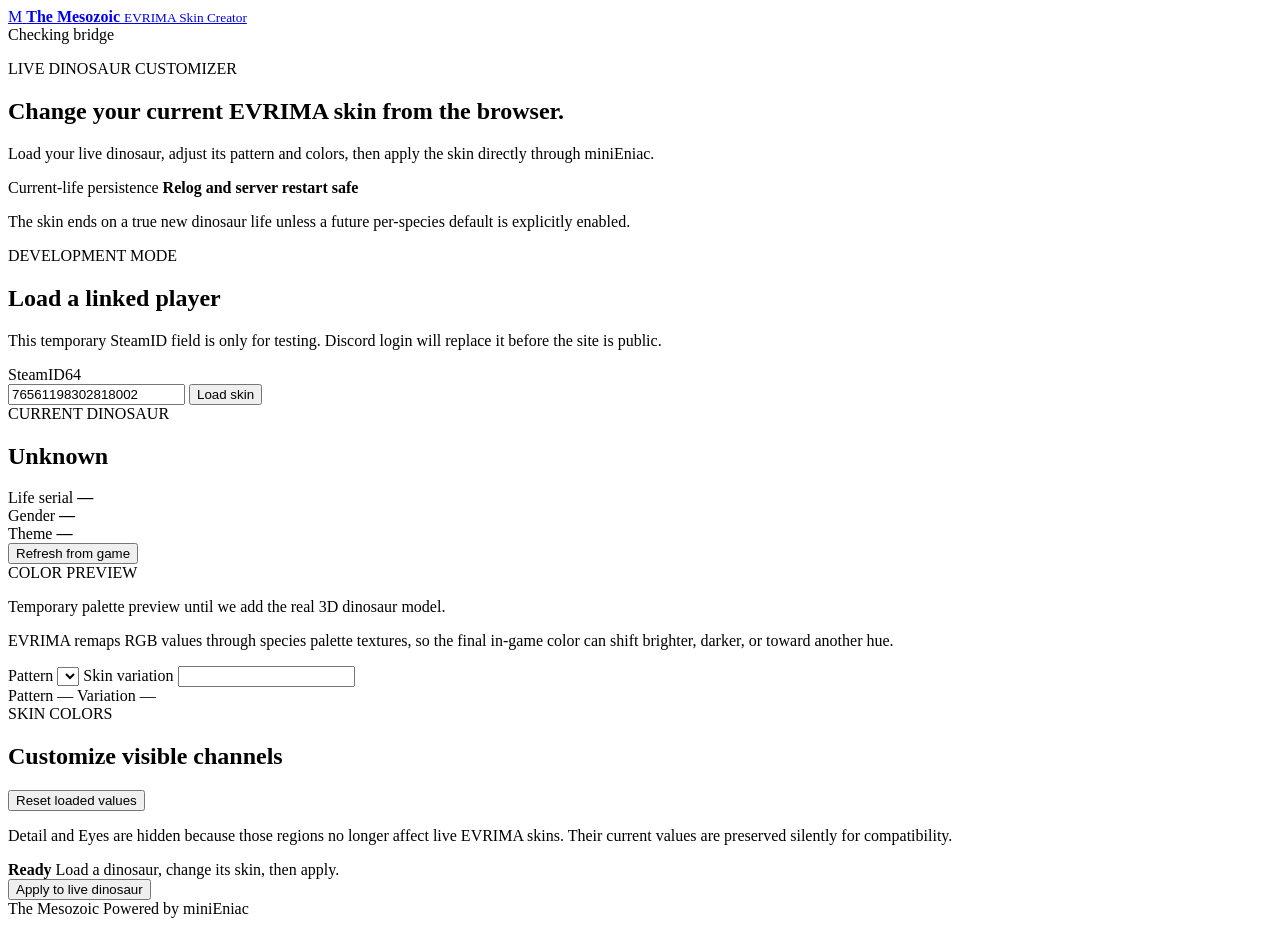
==== miniEniac-RCON/wwwroot/index.html @ 44aebd6f "first website test" ====
<!doctype html>
<html lang="en">
<head>
  <meta charset="utf-8">
  <meta name="viewport" content="width=device-width, initial-scale=1">
  <meta name="theme-color" content="#111713">
  <title>The Mesozoic Skin Creator</title>
  <link rel="stylesheet" href="/styles.css">
  <script src="/app.js" defer></script>
</head>
<body>
  <div class="page-shell">
    <header class="site-header">
      <a class="brand" href="/" aria-label="The Mesozoic Skin Creator home">
        <span class="brand-mark" aria-hidden="true">M</span>
        <span>
          <strong>The Mesozoic</strong>
          <small>EVRIMA Skin Creator</small>
        </span>
      </a>
      <div id="bridgeBadge" class="status-badge status-badge--checking">
        <span class="status-dot"></span>
        <span>Checking bridge</span>
      </div>
    </header>

    <main>
      <section class="hero">
        <div class="hero-copy">
          <p class="eyebrow">LIVE DINOSAUR CUSTOMIZER</p>
          <h1>Change your current EVRIMA skin from the browser.</h1>
          <p class="hero-text">
            Load your live dinosaur, adjust its pattern and colors, then apply the skin directly through miniEniac.
          </p>
        </div>
        <div class="hero-note">
          <span class="note-label">Current-life persistence</span>
          <strong>Relog and server restart safe</strong>
          <p>The skin ends on a true new dinosaur life unless a future per-species default is explicitly enabled.</p>
        </div>
      </section>

      <section class="dev-gate card" aria-labelledby="devGateTitle">
        <div>
          <span class="section-kicker">DEVELOPMENT MODE</span>
          <h2 id="devGateTitle">Load a linked player</h2>
          <p>This temporary SteamID field is only for testing. Discord login will replace it before the site is public.</p>
        </div>
        <form id="loadForm" class="load-form">
          <label for="steamIdInput">SteamID64</label>
          <div class="input-row">
            <input
              id="steamIdInput"
              name="steamId"
              type="text"
              inputmode="numeric"
              pattern="[0-9]{15,20}"
              maxlength="20"
              autocomplete="off"
              value="76561198302818002"
              required>
            <button id="loadButton" class="button button--primary" type="submit">Load skin</button>
          </div>
        </form>
      </section>

      <section id="workspace" class="workspace is-hidden" aria-live="polite">
        <div class="dino-overview card">
          <div>
            <span class="section-kicker">CURRENT DINOSAUR</span>
            <h2 id="speciesName">Unknown</h2>
            <div class="metadata-grid">
              <div>
                <span>Life serial</span>
                <strong id="lifeSerial">—</strong>
              </div>
              <div>
                <span>Gender</span>
                <strong id="genderValue">—</strong>
              </div>
              <div>
                <span>Theme</span>
                <strong id="themeIndexValue">—</strong>
              </div>
            </div>
          </div>
          <button id="refreshButton" class="button button--ghost" type="button">Refresh from game</button>
        </div>

        <div class="editor-layout">
          <aside class="preview-card card">
            <div class="preview-heading">
              <span class="section-kicker">COLOR PREVIEW</span>
              <p>Temporary palette preview until we add the real 3D dinosaur model.</p>
            </div>

            <div class="palette-preview" id="palettePreview" aria-label="Current skin color palette preview">
              <div data-preview="body"></div>
              <div data-preview="markings"></div>
              <div data-preview="flank"></div>
              <div data-preview="underbelly"></div>
              <div data-preview="maleDisplay"></div>
              <div data-preview="teeth"></div>
              <div data-preview="mouth"></div>
              <div data-preview="claws"></div>
            </div>

            <p class="preview-disclaimer">EVRIMA remaps RGB values through species palette textures, so the final in-game color can shift brighter, darker, or toward another hue.</p>

            <div class="pattern-controls">
              <label for="patternIndex">Pattern</label>
              <select id="patternIndex"></select>

              <label for="skinVariation">Skin variation</label>
              <input id="skinVariation" type="number" step="1" min="0">
            </div>

            <div class="preview-facts">
              <span id="patternFact">Pattern —</span>
              <span id="variationFact">Variation —</span>
            </div>
          </aside>

          <section class="color-editor card" aria-labelledby="colorEditorTitle">
            <div class="editor-heading">
              <div>
                <span class="section-kicker">SKIN COLORS</span>
                <h2 id="colorEditorTitle">Customize visible channels</h2>
              </div>
              <button id="resetButton" class="button button--ghost" type="button">Reset loaded values</button>
            </div>
            <p class="editor-note">Detail and Eyes are hidden because those regions no longer affect live EVRIMA skins. Their current values are preserved silently for compatibility.</p>

            <div id="colorGrid" class="color-grid"></div>

            <div class="apply-bar">
              <div id="requestStatus" class="request-status" role="status">
                <strong>Ready</strong>
                <span>Load a dinosaur, change its skin, then apply.</span>
              </div>
              <button id="applyButton" class="button button--apply" type="button">Apply to live dinosaur</button>
            </div>
          </section>
        </div>
      </section>
    </main>

    <footer>
      <span>The Mesozoic</span>
      <span>Powered by miniEniac</span>
    </footer>
  </div>

  <div id="toast" class="toast" role="status" aria-live="polite"></div>
</body>
</html>
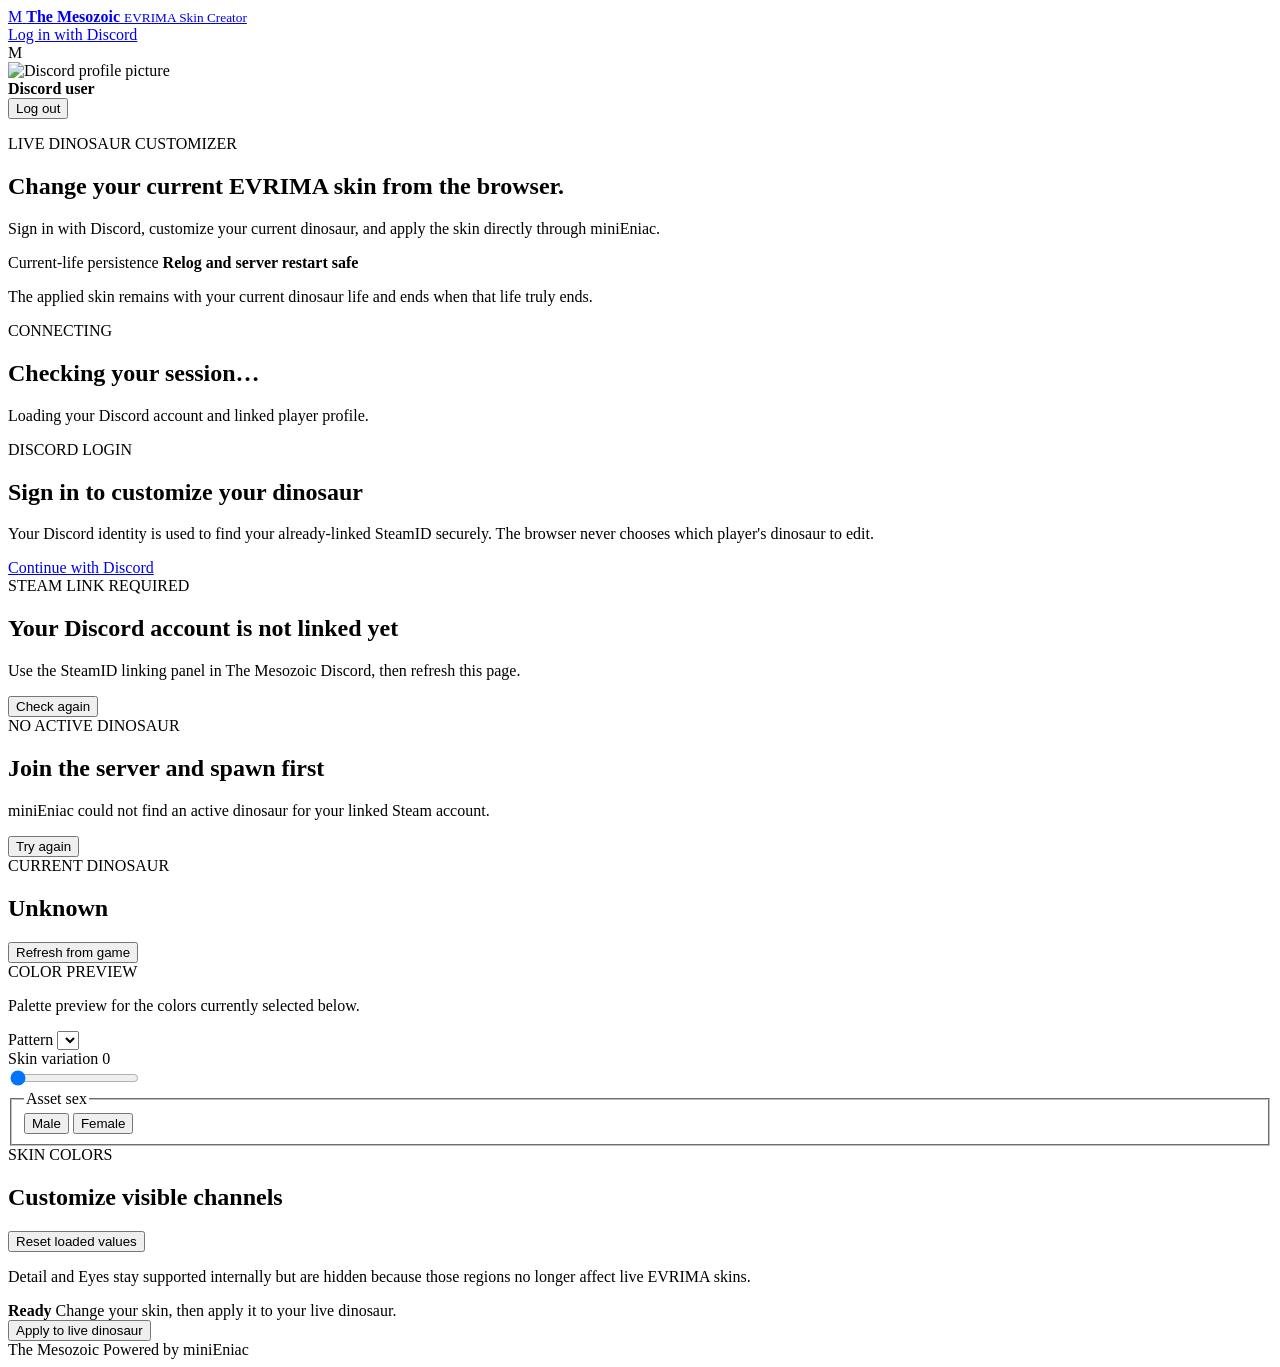
==== commit 62ede41f: "website v2" ====
--- a/miniEniac-RCON/wwwroot/index.html
+++ b/miniEniac-RCON/wwwroot/index.html
@@ -18,9 +18,19 @@
           <small>EVRIMA Skin Creator</small>
         </span>
       </a>
-      <div id="bridgeBadge" class="status-badge status-badge--checking">
-        <span class="status-dot"></span>
-        <span>Checking bridge</span>
+
+      <div id="profileArea" class="profile-area">
+        <a id="headerLoginButton" class="button button--discord is-hidden" href="/Auth/discord/login">Log in with Discord</a>
+
+        <div id="profileCard" class="profile-card is-hidden">
+          <div id="profileAvatarFallback" class="profile-avatar profile-avatar--fallback" aria-hidden="true">M</div>
+          <img id="profileAvatar" class="profile-avatar is-hidden" src="" alt="Discord profile picture">
+          <div class="profile-copy">
+            <strong id="profileDisplayName">Discord user</strong>
+            <small id="profileUsername"></small>
+          </div>
+          <button id="logoutButton" class="profile-logout" type="button" title="Log out">Log out</button>
+        </div>
       </div>
     </header>
 
@@ -30,38 +40,41 @@
           <p class="eyebrow">LIVE DINOSAUR CUSTOMIZER</p>
           <h1>Change your current EVRIMA skin from the browser.</h1>
           <p class="hero-text">
-            Load your live dinosaur, adjust its pattern and colors, then apply the skin directly through miniEniac.
+            Sign in with Discord, customize your current dinosaur, and apply the skin directly through miniEniac.
           </p>
         </div>
         <div class="hero-note">
           <span class="note-label">Current-life persistence</span>
           <strong>Relog and server restart safe</strong>
-          <p>The skin ends on a true new dinosaur life unless a future per-species default is explicitly enabled.</p>
+          <p>The applied skin remains with your current dinosaur life and ends when that life truly ends.</p>
         </div>
       </section>
 
-      <section class="dev-gate card" aria-labelledby="devGateTitle">
-        <div>
-          <span class="section-kicker">DEVELOPMENT MODE</span>
-          <h2 id="devGateTitle">Load a linked player</h2>
-          <p>This temporary SteamID field is only for testing. Discord login will replace it before the site is public.</p>
-        </div>
-        <form id="loadForm" class="load-form">
-          <label for="steamIdInput">SteamID64</label>
-          <div class="input-row">
-            <input
-              id="steamIdInput"
-              name="steamId"
-              type="text"
-              inputmode="numeric"
-              pattern="[0-9]{15,20}"
-              maxlength="20"
-              autocomplete="off"
-              value="76561198302818002"
-              required>
-            <button id="loadButton" class="button button--primary" type="submit">Load skin</button>
-          </div>
-        </form>
+      <section id="loadingGate" class="gate-card card">
+        <span class="section-kicker">CONNECTING</span>
+        <h2>Checking your session…</h2>
+        <p>Loading your Discord account and linked player profile.</p>
+      </section>
+
+      <section id="authGate" class="gate-card card is-hidden">
+        <span class="section-kicker">DISCORD LOGIN</span>
+        <h2>Sign in to customize your dinosaur</h2>
+        <p>Your Discord identity is used to find your already-linked SteamID securely. The browser never chooses which player's dinosaur to edit.</p>
+        <a class="button button--discord button--large" href="/Auth/discord/login">Continue with Discord</a>
+      </section>
+
+      <section id="linkGate" class="gate-card card is-hidden">
+        <span class="section-kicker">STEAM LINK REQUIRED</span>
+        <h2>Your Discord account is not linked yet</h2>
+        <p>Use the SteamID linking panel in The Mesozoic Discord, then refresh this page.</p>
+        <button id="retryLinkButton" class="button button--primary" type="button">Check again</button>
+      </section>
+
+      <section id="offlineGate" class="gate-card card is-hidden">
+        <span class="section-kicker">NO ACTIVE DINOSAUR</span>
+        <h2>Join the server and spawn first</h2>
+        <p>miniEniac could not find an active dinosaur for your linked Steam account.</p>
+        <button id="retrySkinButton" class="button button--primary" type="button">Try again</button>
       </section>
 
       <section id="workspace" class="workspace is-hidden" aria-live="polite">
@@ -69,20 +82,6 @@
           <div>
             <span class="section-kicker">CURRENT DINOSAUR</span>
             <h2 id="speciesName">Unknown</h2>
-            <div class="metadata-grid">
-              <div>
-                <span>Life serial</span>
-                <strong id="lifeSerial">—</strong>
-              </div>
-              <div>
-                <span>Gender</span>
-                <strong id="genderValue">—</strong>
-              </div>
-              <div>
-                <span>Theme</span>
-                <strong id="themeIndexValue">—</strong>
-              </div>
-            </div>
           </div>
           <button id="refreshButton" class="button button--ghost" type="button">Refresh from game</button>
         </div>
@@ -91,7 +90,7 @@
           <aside class="preview-card card">
             <div class="preview-heading">
               <span class="section-kicker">COLOR PREVIEW</span>
-              <p>Temporary palette preview until we add the real 3D dinosaur model.</p>
+              <p>Palette preview for the colors currently selected below.</p>
             </div>
 
             <div class="palette-preview" id="palettePreview" aria-label="Current skin color palette preview">
@@ -105,19 +104,27 @@
               <div data-preview="claws"></div>
             </div>
 
-            <p class="preview-disclaimer">EVRIMA remaps RGB values through species palette textures, so the final in-game color can shift brighter, darker, or toward another hue.</p>
+            <div class="appearance-controls">
+              <div class="control-group">
+                <label for="patternIndex">Pattern</label>
+                <select id="patternIndex"></select>
+              </div>
 
-            <div class="pattern-controls">
-              <label for="patternIndex">Pattern</label>
-              <select id="patternIndex"></select>
+              <div class="control-group">
+                <div class="control-label-row">
+                  <label for="skinVariation">Skin variation</label>
+                  <output id="skinVariationValue" for="skinVariation">0</output>
+                </div>
+                <input id="skinVariation" class="range-control" type="range" min="0" max="10" step="1" value="0">
+              </div>
 
-              <label for="skinVariation">Skin variation</label>
-              <input id="skinVariation" type="number" step="1" min="0">
-            </div>
-
-            <div class="preview-facts">
-              <span id="patternFact">Pattern —</span>
-              <span id="variationFact">Variation —</span>
+              <fieldset class="control-group sex-control">
+                <legend>Asset sex</legend>
+                <div class="sex-buttons" role="group" aria-label="Asset sex">
+                  <button id="maleButton" class="sex-button" type="button" data-female="false">Male</button>
+                  <button id="femaleButton" class="sex-button" type="button" data-female="true">Female</button>
+                </div>
+              </fieldset>
             </div>
           </aside>
 
@@ -129,14 +136,14 @@
               </div>
               <button id="resetButton" class="button button--ghost" type="button">Reset loaded values</button>
             </div>
-            <p class="editor-note">Detail and Eyes are hidden because those regions no longer affect live EVRIMA skins. Their current values are preserved silently for compatibility.</p>
+            <p class="editor-note">Detail and Eyes stay supported internally but are hidden because those regions no longer affect live EVRIMA skins.</p>
 
             <div id="colorGrid" class="color-grid"></div>
 
             <div class="apply-bar">
               <div id="requestStatus" class="request-status" role="status">
                 <strong>Ready</strong>
-                <span>Load a dinosaur, change its skin, then apply.</span>
+                <span>Change your skin, then apply it to your live dinosaur.</span>
               </div>
               <button id="applyButton" class="button button--apply" type="button">Apply to live dinosaur</button>
             </div>
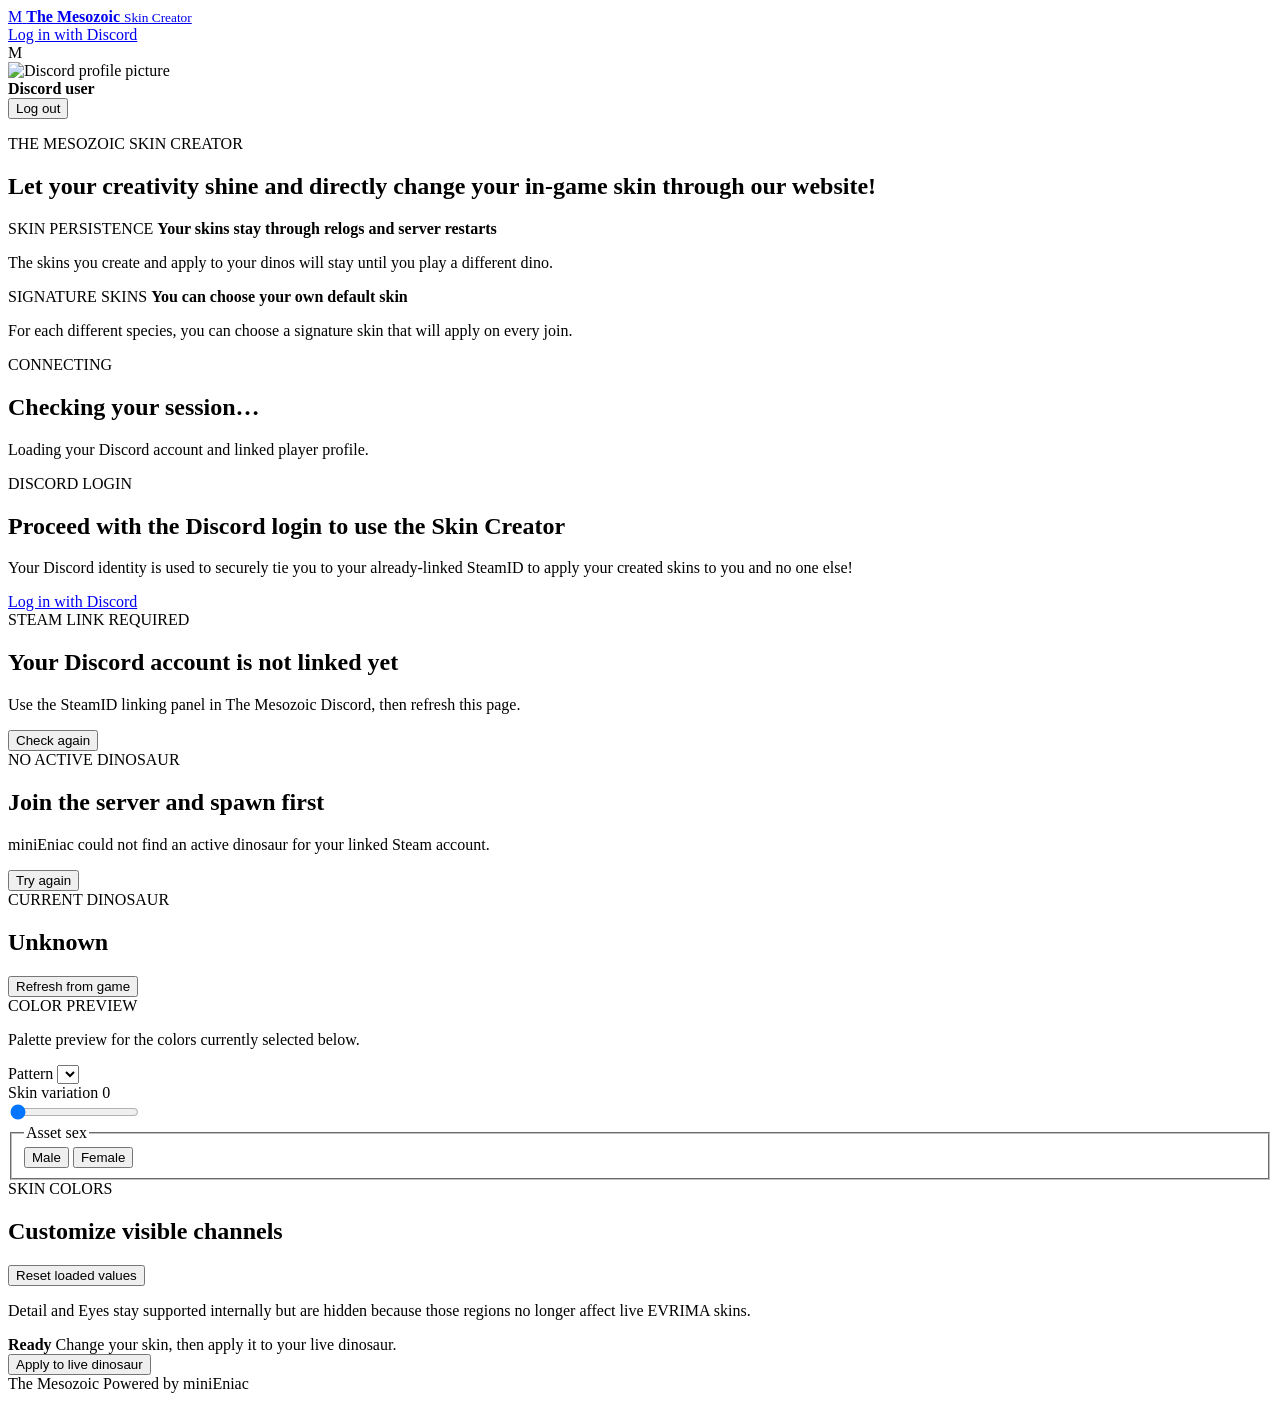
==== commit 53589aac: "website v3" ====
--- a/miniEniac-RCON/wwwroot/index.html
+++ b/miniEniac-RCON/wwwroot/index.html
@@ -15,7 +15,7 @@
         <span class="brand-mark" aria-hidden="true">M</span>
         <span>
           <strong>The Mesozoic</strong>
-          <small>EVRIMA Skin Creator</small>
+          <small>Skin Creator</small>
         </span>
       </a>
 
@@ -37,16 +37,21 @@
     <main>
       <section class="hero">
         <div class="hero-copy">
-          <p class="eyebrow">LIVE DINOSAUR CUSTOMIZER</p>
-          <h1>Change your current EVRIMA skin from the browser.</h1>
-          <p class="hero-text">
-            Sign in with Discord, customize your current dinosaur, and apply the skin directly through miniEniac.
-          </p>
+          <p class="eyebrow">THE MESOZOIC SKIN CREATOR</p>
+          <h1>Let your creativity shine and directly change your in-game skin through our website!</h1>
         </div>
         <div class="hero-note">
-          <span class="note-label">Current-life persistence</span>
-          <strong>Relog and server restart safe</strong>
-          <p>The applied skin remains with your current dinosaur life and ends when that life truly ends.</p>
+          <div class="hero-note-point">
+            <span class="note-label">SKIN PERSISTENCE</span>
+            <strong>Your skins stay through relogs and server restarts</strong>
+            <p>The skins you create and apply to your dinos will stay until you play a different dino.</p>
+          </div>
+
+          <div class="hero-note-point">
+            <span class="note-label">SIGNATURE SKINS</span>
+            <strong>You can choose your own default skin</strong>
+            <p>For each different species, you can choose a signature skin that will apply on every join.</p>
+          </div>
         </div>
       </section>
 
@@ -58,9 +63,9 @@
 
       <section id="authGate" class="gate-card card is-hidden">
         <span class="section-kicker">DISCORD LOGIN</span>
-        <h2>Sign in to customize your dinosaur</h2>
-        <p>Your Discord identity is used to find your already-linked SteamID securely. The browser never chooses which player's dinosaur to edit.</p>
-        <a class="button button--discord button--large" href="/Auth/discord/login">Continue with Discord</a>
+        <h2>Proceed with the Discord login to use the Skin Creator</h2>
+        <p>Your Discord identity is used to securely tie you to your already-linked SteamID to apply your created skins to you and no one else!</p>
+        <a class="button button--discord button--large" href="/Auth/discord/login">Log in with Discord</a>
       </section>
 
       <section id="linkGate" class="gate-card card is-hidden">
